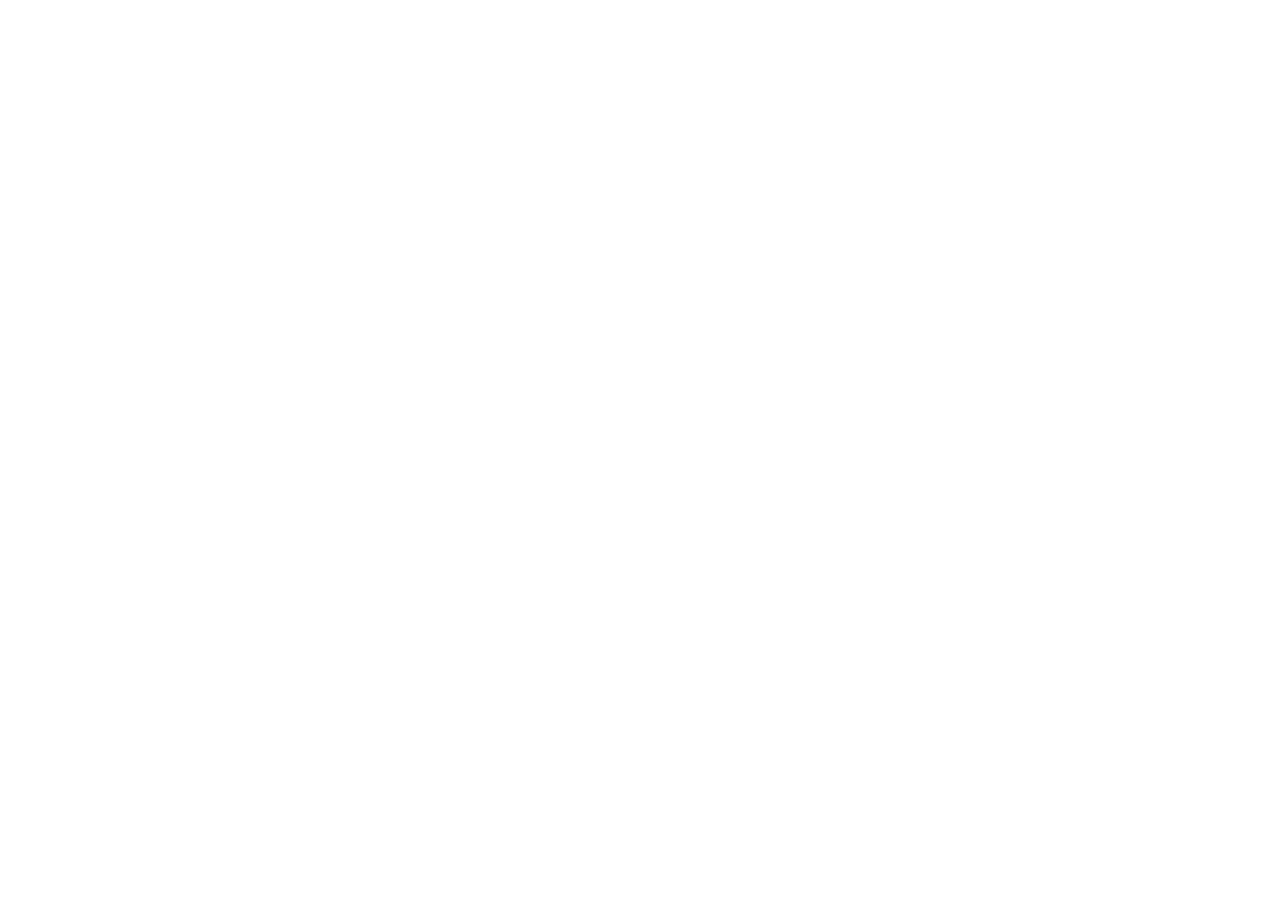
==== 07-split-landing-page/index.html @ 51c2d902 "7번 구현 중" ====
<!DOCTYPE html>
<html lang="en">
    <head>
        <meta charset="UTF-8" />
        <meta name="viewport" content="width=device-width, initial-scale=1.0" />
        <link rel="stylesheet" href="style.css" />
        <title>Split Landing Page</title>
    </head>
    <body>
        <script src="script.js"></script>
    </body>
</html>
---- 07-split-landing-page/style.css ----
@import url('https://fonts.googleapis.com/css2?family=Roboto:wght@400;700&display=swap');

:root {
    --hover-width: 75%;
    --other-width: 25%;
    --speed: 1000ms;
}

* {
    box-sizing: border-box;
}

body {
    height: 100vh;
    font-family: 'Roboto', sans-serif;
    overflow: hidden;
    margin: 0;
}

h1 {
    font-size: 4rem;
    color: #fff;
    position: absolute;
    left: 50%;
    top: 20%;
    transform: translateX(-50%);
    white-space: nowrap;
}

.btn {
    position: absolute;
    display: flex;
    align-items: center;
    justify-content: center;
    left: 50%;
    top: 40%;
    transform: translateX(-50%);
    text-decoration: none;
    color: #fff;
    border: #fff solid 0.2rem;
    font-size: 1rem;
    font-weight: bold;
    text-transform: uppercase;
    width: 15rem;
    padding: 1.5rem;
}

.container {
    position: relative;
    width: 100%;
    height: 100%;
    background: #333;
}

.split {
    position: absolute;
    width: 50%;
    height: 100%;
    overflow: hidden;
}

.split.left {
    left: 0;
    background: url('ps.jpg');
    background-repeat: no-repeat;
    background-size: cover;
}

.split.left::before {
    content: '';
    position: absolute;
    width: 100%;
    height: 100%;
    background-color: rgba(87, 84, 236, 1);
}

.split.left .btn:hover {
    background-color: rgba(87, 84, 236, 1);
    border-color: rgba(87, 84, 236, 1);
}

.split.right .btn:hover {
    background-color: rgba(28, 122, 28, 1);
    border-color: rgba(28, 122, 28, 1);
}

.split.right,
.split.left,
.split.right::before,
.split.left::before {
  transition: all var(--speed) ease-in-out;
}
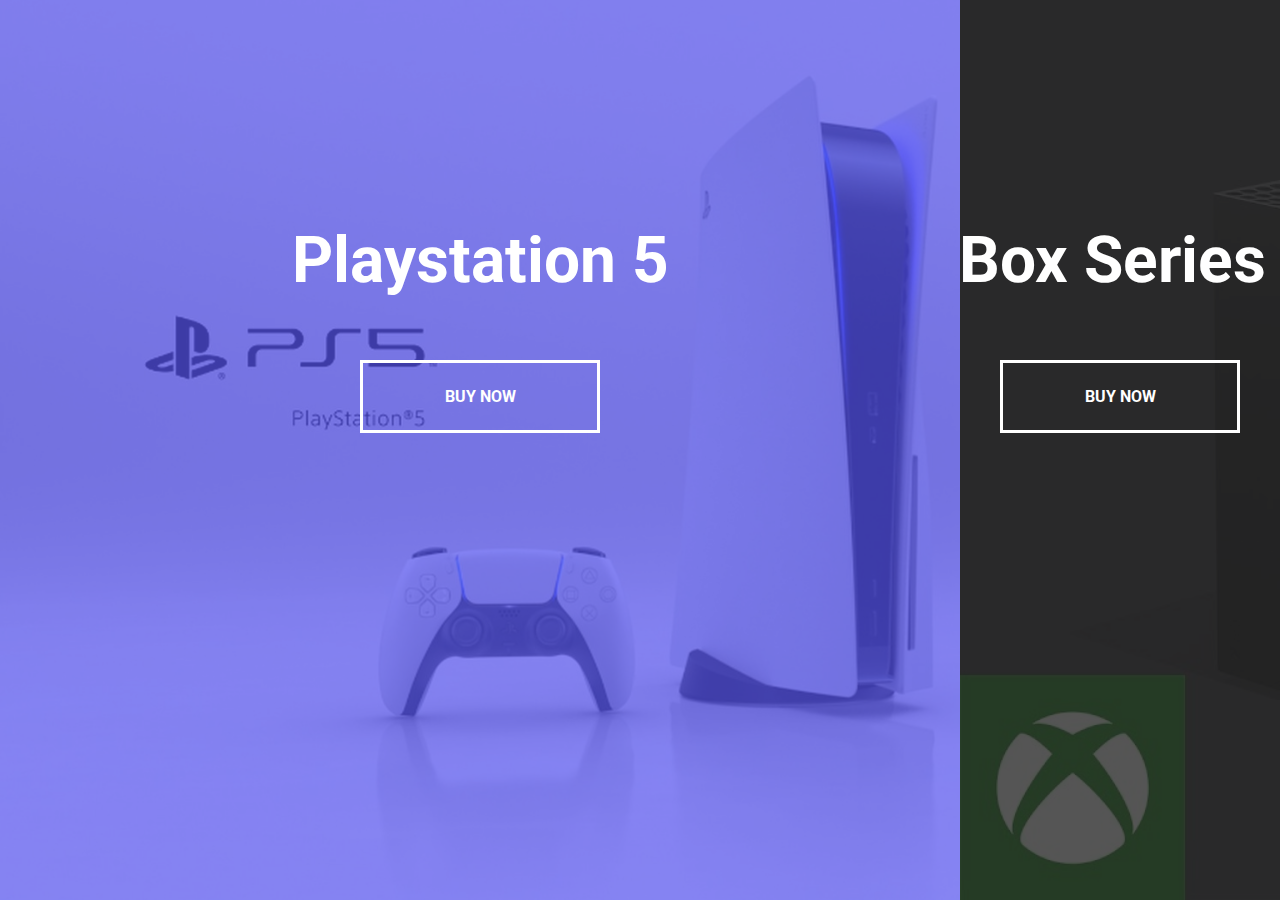
==== commit 244b9263: "07 구현 완료" ====
--- a/07-split-landing-page/index.html
+++ b/07-split-landing-page/index.html
@@ -7,6 +7,16 @@
         <title>Split Landing Page</title>
     </head>
     <body>
+        <div class="container">
+            <div class="split left">
+                <h1>Playstation 5</h1>
+                <a href="" class="btn">buy now</a>
+            </div>
+            <div class="split right">
+                <h1>XBox Series X</h1>
+                <a href="" class="btn">buy now</a>
+            </div>
+        </div>
         <script src="script.js"></script>
     </body>
 </html>--- a/07-split-landing-page/style.css
+++ b/07-split-landing-page/style.css
@@ -1,87 +1,106 @@
 @import url('https://fonts.googleapis.com/css2?family=Roboto:wght@400;700&display=swap');
 
 :root {
-    --hover-width: 75%;
-    --other-width: 25%;
-    --speed: 1000ms;
+  --left-bg-color: rgba(87, 84, 236, 0.7);
+  --right-bg-color: rgba(43, 43, 43, 0.8);
+  --left-btn-hover-color: rgba(87, 84, 236, 1);
+  --right-btn-hover-color: rgba(28, 122, 28, 1);
+  --hover-width: 75%;
+  --other-width: 25%;
+  --speed: 1000ms;
 }
 
 * {
-    box-sizing: border-box;
+  box-sizing: border-box;
 }
 
 body {
-    height: 100vh;
-    font-family: 'Roboto', sans-serif;
-    overflow: hidden;
-    margin: 0;
+  font-family: 'Roboto', sans-serif;
+  height: 100vh;
+  overflow: hidden;
+  margin: 0;
 }
 
 h1 {
-    font-size: 4rem;
-    color: #fff;
-    position: absolute;
-    left: 50%;
-    top: 20%;
-    transform: translateX(-50%);
-    white-space: nowrap;
+  font-size: 4rem;
+  color: #fff;
+  position: absolute;
+  left: 50%;
+  top: 20%;
+  transform: translateX(-50%);
+  white-space: nowrap;
 }
 
 .btn {
-    position: absolute;
-    display: flex;
-    align-items: center;
-    justify-content: center;
-    left: 50%;
-    top: 40%;
-    transform: translateX(-50%);
-    text-decoration: none;
-    color: #fff;
-    border: #fff solid 0.2rem;
-    font-size: 1rem;
-    font-weight: bold;
-    text-transform: uppercase;
-    width: 15rem;
-    padding: 1.5rem;
+  position: absolute;
+  display: flex;
+  align-items: center;
+  justify-content: center;
+  left: 50%;
+  top: 40%;
+  transform: translateX(-50%);
+  text-decoration: none;
+  color: #fff;
+  border: #fff solid 0.2rem;
+  font-size: 1rem;
+  font-weight: bold;
+  text-transform: uppercase;
+  width: 15rem;
+  padding: 1.5rem;
+}
+
+.split.left .btn:hover {
+  background-color: var(--left-btn-hover-color);
+  border-color: var(--left-btn-hover-color);
+}
+
+.split.right .btn:hover {
+  background-color: var(--right-btn-hover-color);
+  border-color: var(--right-btn-hover-color);
 }
 
 .container {
-    position: relative;
-    width: 100%;
-    height: 100%;
-    background: #333;
+  position: relative;
+  width: 100%;
+  height: 100%;
+  background: #333;
 }
 
 .split {
-    position: absolute;
-    width: 50%;
-    height: 100%;
-    overflow: hidden;
+  position: absolute;
+  width: 50%;
+  height: 100%;
+  overflow: hidden;
 }
 
 .split.left {
-    left: 0;
-    background: url('ps.jpg');
-    background-repeat: no-repeat;
-    background-size: cover;
+  left: 0;
+  background: url('ps.jpg');
+  background-repeat: no-repeat;
+  background-size: cover;
 }
 
 .split.left::before {
-    content: '';
-    position: absolute;
-    width: 100%;
-    height: 100%;
-    background-color: rgba(87, 84, 236, 1);
+  content: '';
+  position: absolute;
+  width: 100%;
+  height: 100%;
+  background-color: var(--left-bg-color);
 }
 
-.split.left .btn:hover {
-    background-color: rgba(87, 84, 236, 1);
-    border-color: rgba(87, 84, 236, 1);
+.split.right {
+  right: 0;
+  background: url('xbox.jpg');
+  background-repeat: no-repeat;
+  background-size: cover;
 }
 
-.split.right .btn:hover {
-    background-color: rgba(28, 122, 28, 1);
-    border-color: rgba(28, 122, 28, 1);
+.split.right::before {
+  content: '';
+  position: absolute;
+  width: 100%;
+  height: 100%;
+  background-color: var(--right-bg-color);
 }
 
 .split.right,
@@ -89,4 +108,44 @@
 .split.right::before,
 .split.left::before {
   transition: all var(--speed) ease-in-out;
-}+}
+
+.hover-left .left {
+  width: var(--hover-width);
+}
+
+.hover-left .right {
+  width: var(--other-width);
+}
+
+.hover-right .right {
+  width: var(--hover-width);
+}
+
+.hover-right .left {
+  width: var(--other-width);
+}
+
+@media (max-width: 800px) {
+  h1 {
+    font-size: 2rem;
+    top: 30%;
+  }
+
+  .btn {
+    padding: 1.2rem;
+    width: 12rem;
+  }
+}
+
+@media (max-width: 800px) {
+    h1 {
+      font-size: 2rem;
+      top: 30%;
+    }
+  
+    .btn {
+      padding: 1.2rem;
+      width: 12rem;
+    }
+  }